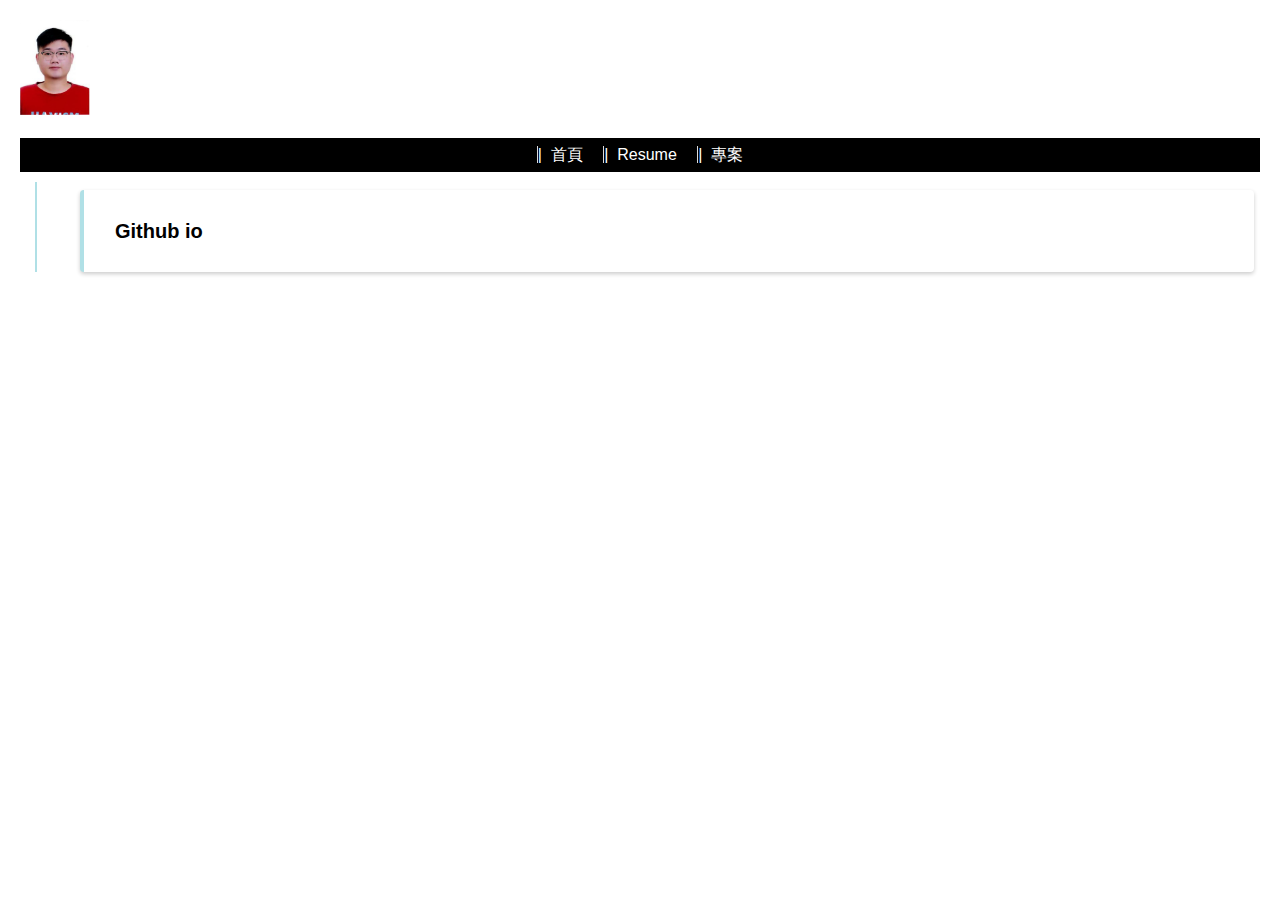
==== project.html @ bab6f6d1 "keep update my web page." ====
<!DOCTYPE html>
<html lang="zh">
<head>
<meta charset="UTF-8">
<meta name="viewport" content="width=device-width, initial-scale=1.0">
<title>Main page</title>
<style>
    h2 {
      display: flex;
      align-items: center;
      height: 60px;
      border: 1px solid #ffffff;
      margin: 0;
      padding: 0 20px;
      background-color: #ffffff;
    }
    h2 a {
      text-decoration: none;
      color: #000;
    }
</style>
<link rel="stylesheet" href="styles.css">
</head>
<body>
    <header>
        <h1><a href="index.html"><img src="img/pic.jpg" width="70px"></a></h1>  <!-- 置入ＬＯＧＯ圖片-->

        <nav class="navigation"> <!-- 導覽列設定開始-->
           <ul>
                <li><a href="index.html">|&nbsp;&nbsp;首頁</a></li>
                <li><a href="resume.html">|&nbsp;&nbsp;Resume</a></li>
                <li><a href="project.html">|&nbsp;&nbsp;專案</a></li>
            </ul>
        </nav>                   <!-- 導覽列設定結束-->
    </header>
    <main>
        <div class="timeline">
            <div class="event">
                <br>
                <div class="event-content">
                <h2><a href="https://github.com/MikeHuang0618/mikehuang0618.github.io" target="_blank">Github io</a></h2>
                </div>
            </div>
        </div>
    </main>

    <button id="backToTop" onclick="scrollToTop()">回到頂部</button>
    <script>
    window.onscroll = function() {
        if (document.body.scrollTop > 20 || document.documentElement.scrollTop > 20) {
        document.getElementById("backToTop").style.display = "block";
        } else {
        document.getElementById("backToTop").style.display = "none";
        }
    };

    function scrollToTop() {
        window.scrollTo({top: 0, behavior: 'smooth'});
    }
    </script>
</body>
</html>
---- styles.css ----
body {
    font-family: Arial, sans-serif;
    line-height: 1.1;
    margin: 20px;
}

/* 導覽列 */
.navigation ul {
    background-color: #000000;
    margin: 0;
    padding: 4px;
    text-align: center;
}
.navigation ul li {
    list-style-type: none;
    display: inline;
    margin: 0 8px;
	border-left: #DCDCDC 0.8px solid;
}
.navigation ul li a {
    color: #ffffff;
    text-decoration: none;
}
.navigation ul li a:hover {
    color:#A16F36;
    text-decoration:none;
}

.timeline {
    position: relative;
    padding-left: 30px;
    list-style: none;
}
  
.timeline::before {
content: '';
position: absolute;
left: 15px;
top: 10px;
bottom: 0;
width: 2px;
background-color: #B0E0E6;
}

.event {
margin-bottom: 20px;
display: flex;
flex-direction: column;
align-items: start;
position: relative;
}

.event-date {
padding: 5px 10px;
background-color: #B0E0E6;
color: #333;
border-radius: 10px;
position: relative;
top: 0;
margin-bottom: 5px;
}

.event-content {
background-color: white;
padding: 10px;
border-radius: 4px;
box-shadow: 0 2px 4px rgba(0,0,0,0.2);
flex-grow: 1;
border-left: 4px solid #B0E0E6;
position: relative;
left: 30px;
width: calc(100% - 60px);
}

.event-content h3 {
    margin-top: 0;
    font-size: 16px;
}

.event-content h2 {
    margin-top: 0;
    font-size: 20px;
}
    
.event-content p {
    margin-top: 0;
    font-size: 16px;
}

h1 {
margin-top: 0;
font-size: 26px;
}

h2 {
    margin-top: 0;
    font-size: 20px;
}

hr {
    border: 0;
    height: 2px;
    background-color: #B0E0E6;
    margin: 10px 0;
}

ol {
list-style-type: circle;
margin: 0;
padding: 0;
padding-left: 20px;
}

li {
font-size: 16px; 
line-height: 1.6;
}

@media screen and (max-width: 600px) {
.timeline {
    padding-left: 50px;
}

.timeline::before {
    left: 40px;
}

.event-content {
    left: 40px;
    width: calc(100% - 80px);
}
}

#backToTop {
    position: fixed;
    bottom: 20px;
    right: 20px;
    background-color: rgba(0, 0, 0, 0.5);
    color: white;
    border: none;
    padding: 10px 15px;
    border-radius: 5px;
    cursor: pointer;
    display: none;
}
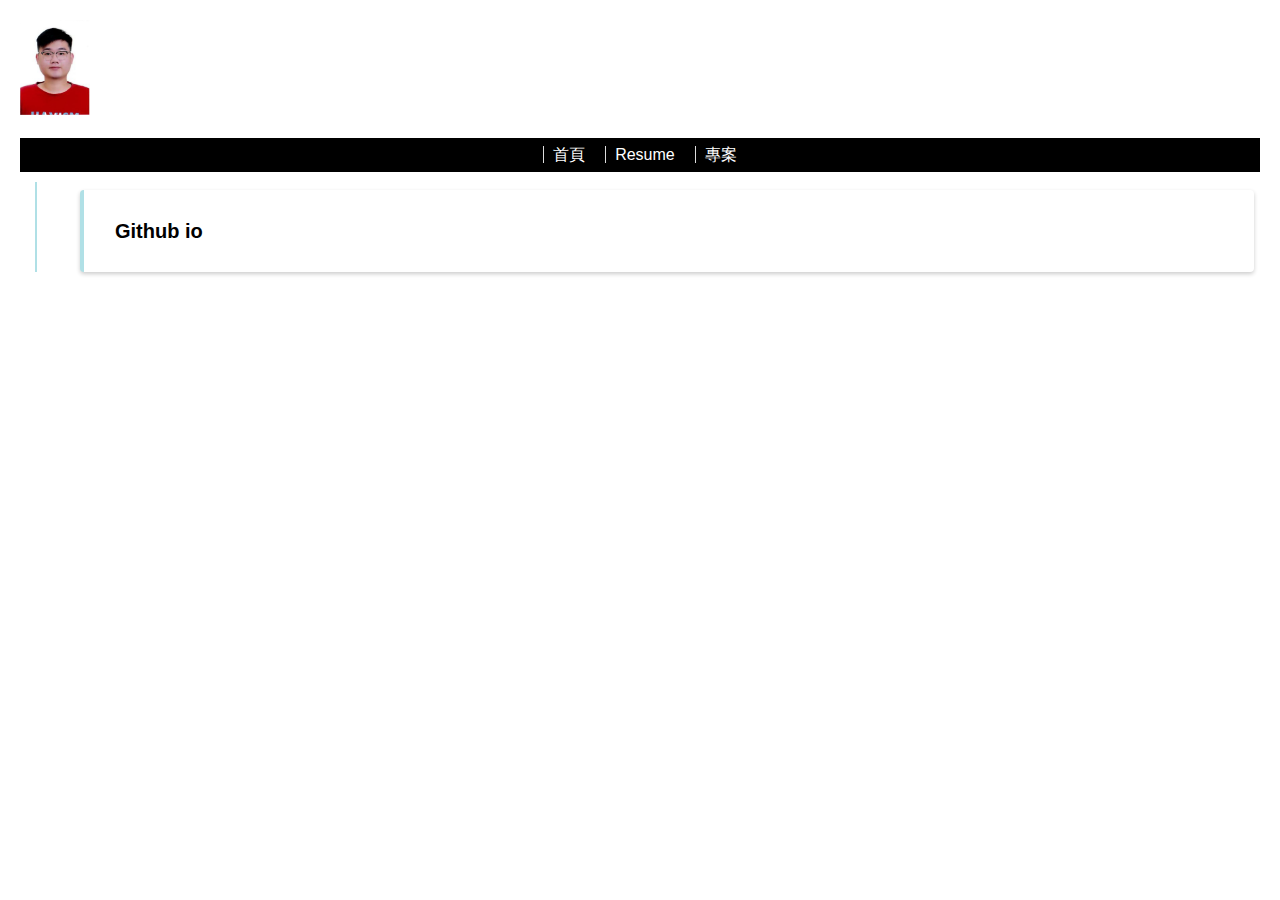
==== commit 614d508f: "Update project.html" ====
--- a/project.html
+++ b/project.html
@@ -27,9 +27,9 @@
 
         <nav class="navigation"> <!-- 導覽列設定開始-->
            <ul>
-                <li><a href="index.html">|&nbsp;&nbsp;首頁</a></li>
-                <li><a href="resume.html">|&nbsp;&nbsp;Resume</a></li>
-                <li><a href="project.html">|&nbsp;&nbsp;專案</a></li>
+                <li><a href="index.html">&nbsp;&nbsp;首頁</a></li>
+                <li><a href="resume.html">&nbsp;&nbsp;Resume</a></li>
+                <li><a href="project.html">&nbsp;&nbsp;專案</a></li>
             </ul>
         </nav>                   <!-- 導覽列設定結束-->
     </header>
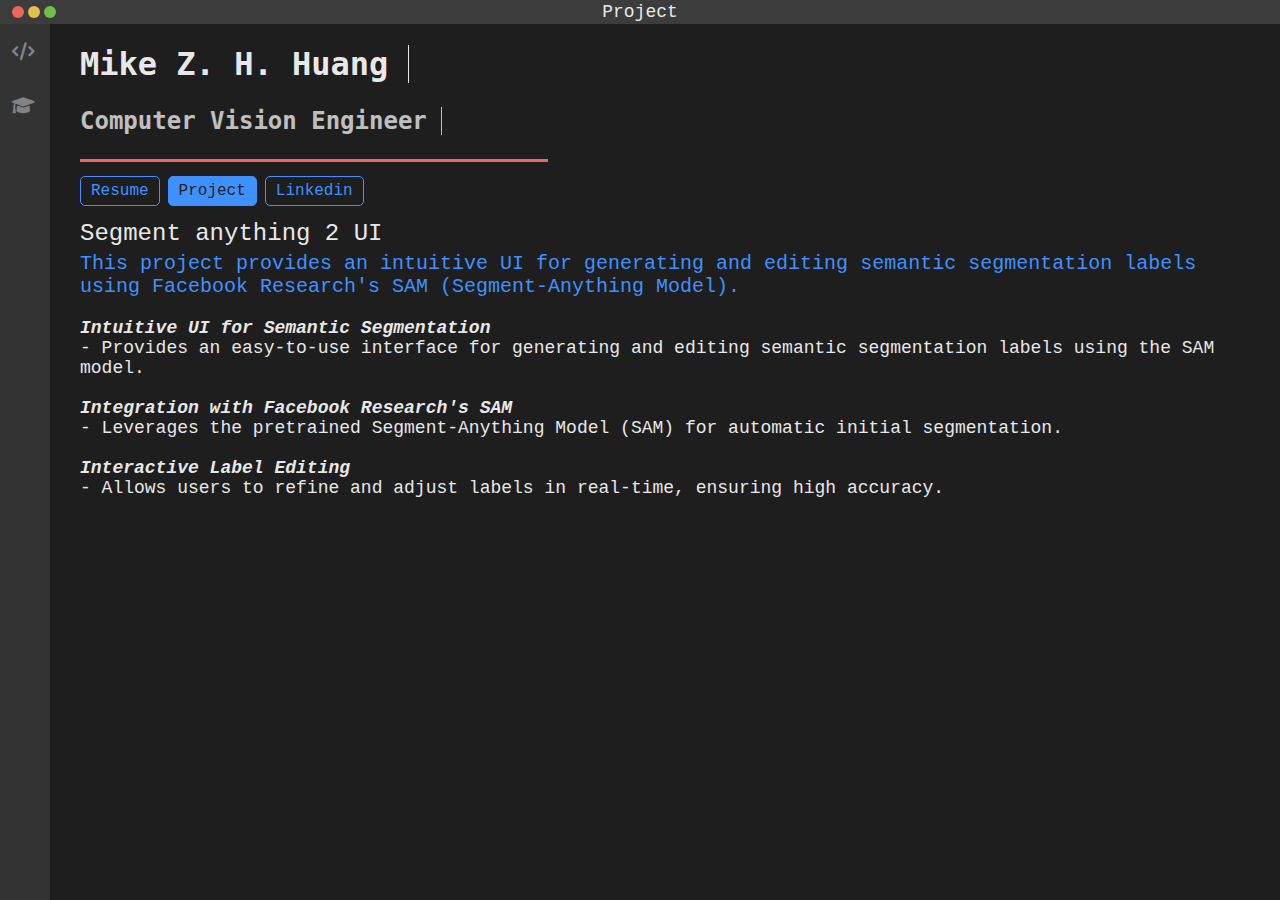
==== commit ba3041cc: "A new page to display my project." ====
--- a/project.html
+++ b/project.html
@@ -1,62 +1,240 @@
-<!DOCTYPE html>
-<html lang="zh">
-<head>
-<meta charset="UTF-8">
-<meta name="viewport" content="width=device-width, initial-scale=1.0">
-<title>Main page</title>
-<style>
-    h2 {
-      display: flex;
-      align-items: center;
-      height: 60px;
-      border: 1px solid #ffffff;
-      margin: 0;
-      padding: 0 20px;
-      background-color: #ffffff;
-    }
-    h2 a {
-      text-decoration: none;
-      color: #000;
-    }
-</style>
-<link rel="stylesheet" href="styles.css">
-</head>
-<body>
-    <header>
-        <h1><a href="index.html"><img src="img/pic.jpg" width="70px"></a></h1>  <!-- 置入ＬＯＧＯ圖片-->
-
-        <nav class="navigation"> <!-- 導覽列設定開始-->
-           <ul>
-                <li><a href="index.html">&nbsp;&nbsp;首頁</a></li>
-                <li><a href="resume.html">&nbsp;&nbsp;Resume</a></li>
-                <li><a href="project.html">&nbsp;&nbsp;專案</a></li>
-            </ul>
-        </nav>                   <!-- 導覽列設定結束-->
-    </header>
-    <main>
-        <div class="timeline">
-            <div class="event">
-                <br>
-                <div class="event-content">
-                <h2><a href="https://github.com/MikeHuang0618/mikehuang0618.github.io" target="_blank">Github io</a></h2>
-                </div>
-            </div>
-        </div>
-    </main>
-
-    <button id="backToTop" onclick="scrollToTop()">回到頂部</button>
-    <script>
-    window.onscroll = function() {
-        if (document.body.scrollTop > 20 || document.documentElement.scrollTop > 20) {
-        document.getElementById("backToTop").style.display = "block";
-        } else {
-        document.getElementById("backToTop").style.display = "none";
-        }
-    };
-
-    function scrollToTop() {
-        window.scrollTo({top: 0, behavior: 'smooth'});
-    }
-    </script>
-</body>
-</html>
+<!DOCTYPE html>
+<html lang="en">
+<head>
+<meta charset="UTF-8">
+<meta name="viewport" content="width=device-width, initial-scale=1.0">
+<title>Mike's project</title>
+<link rel="stylesheet" href="resume.css">
+<link rel="stylesheet" href="https://cdnjs.cloudflare.com/ajax/libs/font-awesome/6.0.0-beta3/css/all.min.css">
+<script src="https://code.jquery.com/jquery-3.6.0.min.js"></script>
+<script src="resume.js" defer></script>
+</head>
+<body>
+    <div class="resume-container">
+        <div class="resume">
+          <div class="top">
+            <small class="circleBtn">&times;</small>
+            <small class="circleBtn">-</small>
+            <small class="circleBtn">+</small>
+            <small class="topText">Project</small>
+          </div>
+          <div class="bottom">
+            <div class="activeSidebar">
+                <div class="navTab" data-target="skills">
+                  <span class="fas fa-code"></span>
+                  <div class="tooltip">Skills</div>
+                </div>
+                <div class="navTab" data-target="experience">
+                  <span class="fas fa-graduation-cap"></span>
+                  <div class="tooltip">Experience</div>
+                </div>
+            </div>
+            <div class="sidebar" data-id="skills" style="display: none">
+              <div class="folder"><a class="folderTitle" href="javascript:;"><i class="fas fa-angle-down"></i>Skills</a>
+                <div class="folderContent">
+                  <ul class="listSkill">
+                    <li>
+                      <div class="circlePercent">
+                        <div class="p90"></div>
+                        <div class="p180"></div>
+                        <div class="p270"></div>
+                        <div class="p360"></div>
+                      </div>ML / DL
+                    </li>
+                    <li>
+                      <div class="circlePercent">
+                        <div class="p90"></div>
+                        <div class="p180"></div>
+                        <div class="p270"></div>
+                      </div>Image Process
+                    </li>
+                    <li>
+                      <div class="circlePercent">
+                        <div class="p90"></div>
+                        <div class="p180"></div>
+                        <div class="p270"></div>
+                      </div>Computer Vision
+                    </li>
+                    <li>
+                      <div class="circlePercent">
+                        <div class="p90"></div>
+                        <div class="p180"></div>
+                      </div>Backend (API/SQL/CI)
+                    </li>
+                    <li>
+                      <div class="circlePercent">
+                        <div class="p90"></div>
+                      </div>Data Mining
+                    </li>
+                    <li>
+                      <div class="circlePercent">
+                        <div class="p90"></div>
+                      </div>Heuristic Algorithm
+                    </li>
+                  </ul>
+                </div>
+              </div>
+              <div class="folder"><a class="folderTitle" href="#"><i class="fas fa-angle-down"></i>Languages</a>
+                <div class="folderContent">
+                  <ul class="listProgram">
+                    <li>Python
+                      <div class="bar">
+                        <div class="value" data-percent="80%"></div>
+                      </div>
+                    </li>
+                    <li>C/C++
+                      <div class="bar">
+                        <div class="value" data-percent="60%"></div>
+                      </div>
+                    </li>
+                    <li>Android
+                        <div class="bar">
+                          <div class="value" data-percent="45%"></div>
+                        </div>
+                    </li>
+                    <li>SQL
+                      <div class="bar">
+                        <div class="value" data-percent="40%"></div>
+                      </div>
+                    </li>
+                    <li>HTML/CSS/JS
+                      <div class="bar">
+                        <div class="value" data-percent="40%"></div>
+                      </div>
+                    </li>
+                    <li>C#
+                      <div class="bar">
+                        <div class="value" data-percent="40%"></div>
+                      </div>
+                    </li>
+                  </ul>
+                </div>
+              </div>
+              <div class="folder"><a class="folderTitle" href="#"><i class="fas fa-angle-down"></i>Tools</a>
+                <div class="folderContent">
+                  <ul class="listProgram">
+                    <li>Markdown
+                      <div class="bar">
+                        <div class="value" data-percent="80%"></div>
+                      </div>
+                    </li>
+                    <li>Git/Github/Gitlab
+                      <div class="bar">
+                        <div class="value" data-percent="80%"></div>
+                      </div>
+                    </li>
+                    <li>Docker
+                        <div class="bar">
+                          <div class="value" data-percent="50%"></div>
+                        </div>
+                    </li>
+                    <li>CMakeFile/MakeFile
+                      <div class="bar">
+                        <div class="value" data-percent="40%"></div>
+                      </div>
+                    </li>
+                    <li>Jenkins
+                      <div class="bar">
+                        <div class="value" data-percent="40%"></div>
+                      </div>
+                    </li>
+                  </ul>
+                </div>
+              </div>
+            </div>
+            <div class="sidebar" data-id="experience" style="display: none">
+                <div class="folder"><a class="folderTitle" href="#"><i class="fas fa-angle-down"></i>Education</a>
+                    <div class="folderContent">
+                      <ul class="listExp">
+                        <li class="expBlock"><span class="year">2021 Sep<br>~<br>2023 Jun</span>
+                            <ul class="infoList">
+                              <li style="font-size: 20px;">NKUST</li>
+                              <li class="companyName">Electronical Engineering, MS</li>
+                              <li class="frameworks">Python / C++</li>
+                            </ul>
+                        </li>
+                        <li class="expBlock"><span class="year">2017 Sep<br>~<br>2021 Jun</span>
+                          <ul class="infoList"> 
+                            <li style="font-size: 20px;">NUU</li>
+                            <li class="companyName">Electronic Engineering, BS</li>
+                            <li class="frameworks">Python / C++ / C# / SQL </li>
+                          </ul>
+                        </li>
+                      </ul>
+                    </div>
+                </div>
+                <div class="folder"><a class="folderTitle" href="#"><i class="fas fa-angle-down"></i>Experience</a>
+                <div class="folderContent">
+                  <ul class="listExp">
+                    <li class="expBlock"><span class="year">2023 Aug<br>~<br>now</span>
+                      <ul class="infoList"> 
+                        <li style="font-size: 20px;">Computer Vision Engineer</li>
+                        <li class="companyName">Plustek Inc.</li>
+                        <li class="frameworks">Python / C++</li>
+                      </ul>
+                    </li>
+                    <li class="expBlock"><span class="year">2021 Sep<br>~<br>2023 Mar</span>
+                        <ul class="infoList"> 
+                          <li style="font-size: 20px;">Assistant Software Engineer</li>
+                          <li class="companyName">Plustek Inc.</li>
+                          <li class="frameworks">Python</li>
+                        </ul>
+                    </li>
+                    <li class="expBlock"><span class="year">2020 Mar<br>~<br>2020 Aug</span>
+                        <ul class="infoList"> 
+                          <li style="font-size: 20px;">Intern</li>
+                          <li class="companyName">ITRI</li>
+                          <li class="frameworks">Python / C# / SQL </li>
+                        </ul>
+                    </li>
+                  </ul>
+                </div>
+                </div>
+            </div>
+            <div class="right">
+              <h1 class="titleName">Mike Z. H. Huang</h1>
+              <h3 class="subTitle">Computer Vision Engineer</h3>
+              <hr/>
+              <div class="extBtns">
+                <a class="btnExtLink" href="index.html">Resume</a>
+                <a class="btnExtLink fill" href="project.html" target="_blank">Project</a>
+                <a class="btnExtLink" href="https://www.linkedin.com/in/mike-z-h-huang/" target="_blank">Linkedin</a>
+              </div>
+              <a href="https://github.com/MikeHuang0618/SAM-UI.git" target="_blank" style="text-decoration: none; color: inherit;">
+                <h2>Segment anything 2 UI</h2>
+                <ul class="basic">
+                  <li>
+                      <ul>
+                          <li style="color: #3E91FF; font-size: 20px;">This project provides an intuitive UI for generating and editing semantic segmentation labels using Facebook Research's SAM (Segment-Anything Model).
+                              <li></li>
+                              <ul>
+                                  <li style="color: #E8E8E8; font-size: 18px; font-weight: bold; font-style: italic">
+                                      Intuitive UI for Semantic Segmentation
+                                      <ul>
+                                          <li style="color: #E8E8E8; font-size: 18px; font-weight: normal; font-style: normal;">- Provides an easy-to-use interface for generating and editing semantic segmentation labels using the SAM model.</li>
+                                      </ul>
+                                  </li>
+                                  <li style="color: #E8E8E8; font-size: 18px; font-weight: bold; font-style: italic">
+                                      Integration with Facebook Research's SAM
+                                      <ul>
+                                          <li style="color: #E8E8E8; font-size: 18px; font-weight: normal; font-style: normal;">- Leverages the pretrained Segment-Anything Model (SAM) for automatic initial segmentation.</li>
+                                      </ul>
+                                  </li>
+                                  <li style="color: #E8E8E8; font-size: 18px; font-weight: bold; font-style: italic">
+                                      Interactive Label Editing
+                                      <ul>
+                                          <li style="color: #E8E8E8; font-size: 18px; font-weight: normal; font-style: normal;">- Allows users to refine and adjust labels in real-time, ensuring high accuracy.</li>
+                                      </ul>
+                                  </li>
+                              </ul>
+                          </li>
+                      </ul>
+                  </li>
+                </ul>
+              </a>
+            </div>
+          </div>
+        </div>
+      </div>
+</body>
+</html>--- a/resume.css
+++ b/resume.css
@@ -0,0 +1,390 @@
+@charset "UTF-8";
+html, body {
+  margin: 0;
+  padding: 0;
+  height: 100%;
+  width: 100%;
+  font-family: "Consolas", "Courier New", "Fira Code", monospace;
+  color: #E8E8E8;
+  background: #eee;
+}
+
+@keyframes typing {
+	from { width: 0 }
+}
+
+@keyframes caret {
+	50% { border-right-color: transparent; }
+  to { border-right: none; }
+}
+
+.resume .bottom .right .titleName {
+	font: bold 200% Consolas, Monaco, monospace;
+	width: 17ch;
+	white-space: nowrap;
+	overflow: hidden;
+	border-right: .05em solid;
+	animation: typing 5s steps(17) forwards,
+	           caret 1s steps(1) 5s forwards;
+}
+
+.resume .bottom .right .subTitle {
+	font: bold 150% Consolas, Monaco, monospace;
+  opacity: 0.8;
+	width: 25ch;
+	white-space: nowrap;
+	overflow: hidden;
+	border-right: .05em solid;
+	animation: typing 5s steps(25) forwards,
+	           caret 1s steps(1) 5s forwards;
+}
+
+h2, h4, h5 {
+  margin: 0;
+  font-weight: 400;
+}
+
+h2 {
+  margin-bottom: 5px;
+}
+
+h4 {
+  opacity: 0.7;
+  margin-top: 30px;
+}
+
+a {
+  color: #3E91FF;
+  text-decoration: none;
+}
+
+ul {
+  list-style: none;
+  margin-top: 0;
+  padding-left: 0;
+}
+
+.resume-container {
+  display: flex;
+  justify-content: center;
+  align-items: center;
+  height: 100vh; /* Fill the entire viewport height */
+  width: 100vw;  /* Fill the entire viewport width */
+  overflow: hidden;
+}
+.resume {
+  display: flex;
+  flex-direction: column;
+  width: 100%;
+  height: 100%;
+  background: #fff; /* Optional: Background color */
+  overflow: hidden;
+}
+.resume .top {
+  min-height: 24px;
+  position: relative;
+  background-color: #3C3C3C;
+  padding: 0px 10px;
+  display: flex;
+  align-items: center;
+}
+.resume .top .topText {
+  position: absolute;
+  left: 50%;
+  top: 50%;
+  transform: translate(-50%, -50%);
+  font-size: 18px;
+}
+.resume .top .circleBtn {
+  position: relative;
+  border-radius: 50%;
+  text-align: center;
+  cursor: pointer;
+  width: 16px;
+  height: 16px;
+  font-size: 16px;
+  line-height: 14px;
+  transform: scale(0.75);
+}
+.resume .top .circleBtn .circleBtnIcon {
+  position: absolute;
+  left: 50%;
+  top: 50%;
+  transform: translate(-50%, -50%);
+}
+.resume .top .circleBtn:nth-child(1) {
+  background-color: #EC665A;
+  color: #EC665A;
+}
+.resume .top .circleBtn:nth-child(1):hover {
+  color: #731611;
+}
+.resume .top .circleBtn:nth-child(2) {
+  background-color: #DFC24D;
+  color: #DFC24D;
+}
+.resume .top .circleBtn:nth-child(2):hover {
+  color: #8F5B24;
+}
+.resume .top .circleBtn:nth-child(3) {
+  background-color: #72BF47;
+  color: #72BF47;
+}
+.resume .top .circleBtn:nth-child(3):hover {
+  color: #2D641E;
+}
+.resume .bottom {
+  display: flex;
+  height: 100%;
+}
+.resume .bottom.hidden {
+  display: none;
+}
+.resume .bottom .activeSidebar {
+  width: 50px;
+  background-color: #333333;
+  transition: width 0.3s;
+  overflow: hidden;
+}
+.resume .bottom .activeSidebar:hover {
+  width: 200px;
+}
+.resume .bottom .activeSidebar .navTab {
+  position: relative;
+  display: flex;
+  text-align: center;
+  padding: 18px 12px;
+  font-size: 18px;
+  cursor: pointer;
+  color: #838383;
+}
+.resume .bottom .activeSidebar .navTab.active, .resume .bottom .activeSidebar .navTab:hover {
+  color: white;
+}
+
+.tooltip {
+  display: none;
+  position: absolute;
+  left: 30%;
+  margin-left: 10px;
+  opacity: 0;
+  transition: opacity 0.3s;
+}
+
+.navTab:hover .tooltip {
+  display: block; /* 懸停時顯示 */
+  opacity: 1; /* 懸停時顯示 */
+}
+
+.resume .bottom .sidebar {
+  background: #252526;
+  flex: 0;
+  display: none;
+}
+.resume .bottom .sidebar .folder .folderTitle {
+  display: flex;
+  align-items: center;
+  color: #CCCCCC;
+  background-color: #383838;
+  border: solid 1px #383838;
+  padding: 4px 10px;
+  cursor: pointer;
+}
+.resume .bottom .sidebar .folder .folderTitle:hover {
+  border-color: #3E91FF;
+}
+.resume .bottom .sidebar .folder .folderTitle i {
+  width: 20px;
+}
+.resume .bottom .sidebar .folder .folderContent {
+  background-color: #252526;
+  padding: 4px 10px;
+}
+.resume .bottom .right {
+  background: #1E1E1E;
+  flex: 1;
+  padding: 0px 30px;
+  padding-bottom: 20px;
+  overflow: auto;
+  height: 100%;
+}
+.resume .bottom .right::-webkit-scrollbar {
+  width: 0px;
+  background: transparent;
+}
+
+.resume .bottom .right hr {
+  border: none;
+  border-bottom: 3px solid #ed6663;
+  width: 40%;
+  margin-left: 0;
+  margin-bottom: 14px;
+}
+.resume .bottom .right p.comment {
+  color: #6A9A55;
+  margin: 2px 0px;
+}
+.resume .bottom .right p.comment:before {
+  content: "// ";
+}
+.resume .bottom .right .extBtns {
+  display: flex;
+  margin: 14px 0px;
+}
+.resume .bottom .right .extBtns .btnExtLink {
+  display: inline-block;
+  padding: 5px 10px;
+  margin-right: 8px;
+  transition-duration: 0.2s;
+  overflow: hidden;
+  border: solid 1px #3E91FF;
+  box-sizing: border-box;
+  font-weight: 500;
+  border-radius: 5px;
+}
+.resume .bottom .right .extBtns .btnExtLink.fill {
+  background-color: #3E91FF;
+  border-color: #3E91FF;
+  color: #1E1E1E;
+}
+.resume .bottom .right .extBtns .btnExtLink:hover {
+  background-color: #ed6663;
+  border-color: #ed6663;
+  color: #252526;
+}
+
+ul.listSkill {
+  display: flex;
+  flex-wrap: wrap;
+}
+ul.listSkill li {
+  width: 50%;
+  display: flex;
+  flex-direction: column;
+  align-items: center;
+  text-align: center;
+  padding: 10px;
+  box-sizing: border-box;
+  font-size: 16px;
+}
+
+.circlePercent {
+  width: 50px;
+  height: 50px;
+  position: relative;
+  background-color: rgba(62, 145, 255, 0.4);
+  border-radius: 50%;
+  overflow: hidden;
+  margin-bottom: 5px;
+}
+.circlePercent:after {
+  content: "";
+  width: calc(100% - 20px);
+  height: calc(100% - 20px);
+  position: absolute;
+  left: 50%;
+  top: 50%;
+  transform: translate(-50%, -50%);
+  background-color: #252526;
+  border-radius: 50%;
+}
+.circlePercent .p90, .circlePercent .p180, .circlePercent .p270, .circlePercent .p360 {
+  width: 50%;
+  height: 50%;
+  position: absolute;
+  background-color: #3E91FF;
+}
+.circlePercent .p90 {
+  top: 0;
+  left: 50%;
+}
+.circlePercent .p180 {
+  top: 50%;
+  left: 50%;
+}
+.circlePercent .p270 {
+  top: 50%;
+  left: 0;
+}
+.circlePercent .p360 {
+  top: 0;
+  left: 0;
+}
+
+ul.listProgram {
+  margin-top: 8px;
+}
+ul.listProgram li {
+  padding: 5px 15px;
+  display: flex;
+  justify-content: space-between;
+  align-items: center;
+}
+ul.listProgram li .bar {
+  width: 45%;
+  height: 10px;
+  border: solid 1px #ed6663;
+  border-radius: 12px;
+  overflow: hidden;
+}
+ul.listProgram li .bar .value {
+  width: 0;
+  height: 100%;
+  background-color: #ed6663;
+}
+
+ul.listExp li.expBlock {
+  display: flex;
+  margin: 10px 0px;
+  min-height: 60px;
+}
+ul.listExp li.expBlock .year {
+  display: inline-block;
+  font-size: 18px;
+  width: 100px;
+  text-align: center;
+  padding-right: 0 10px;
+}
+ul.listExp li.expBlock .infoList {
+  padding-left: 10px;
+  border-left: 5px solid #fff;
+}
+ul.listExp li.expBlock .infoList li {
+  font-weight: bold;
+  padding-bottom: 4px;
+}
+ul.listExp li.expBlock .infoList .companyName {
+  font-size: 18px;
+  color: #6A9A55;
+}
+ul.listExp li.expBlock .infoList .frameworks {
+  font-size: 16px;
+  color: #D2B87C;
+  font-weight: normal;
+}
+ul.listExp li.expBlock:nth-child(1) .infoList {
+  border-color: rgba(62, 145, 255, 0.4);
+}
+ul.listExp li.expBlock:nth-child(2) .infoList {
+  border-color: rgba(62, 145, 255, 0.7);
+}
+ul.listExp li.expBlock:nth-child(3) .infoList {
+  border-color: #3E91FF;
+}
+ul.listExp li.expBlock:nth-child(4) .infoList {
+  border-color: #4192fc;
+}
+ul.listExp li.expBlock:nth-child(5) .infoList {
+  border-color: #4a96f9;
+}
+
+ul.basic li {
+  padding-bottom: 10px;
+}
+ul.basic li p {
+  margin: 4px 0px;
+}
+ul.basic li small {
+  color: #ccc;
+  display: block;
+}
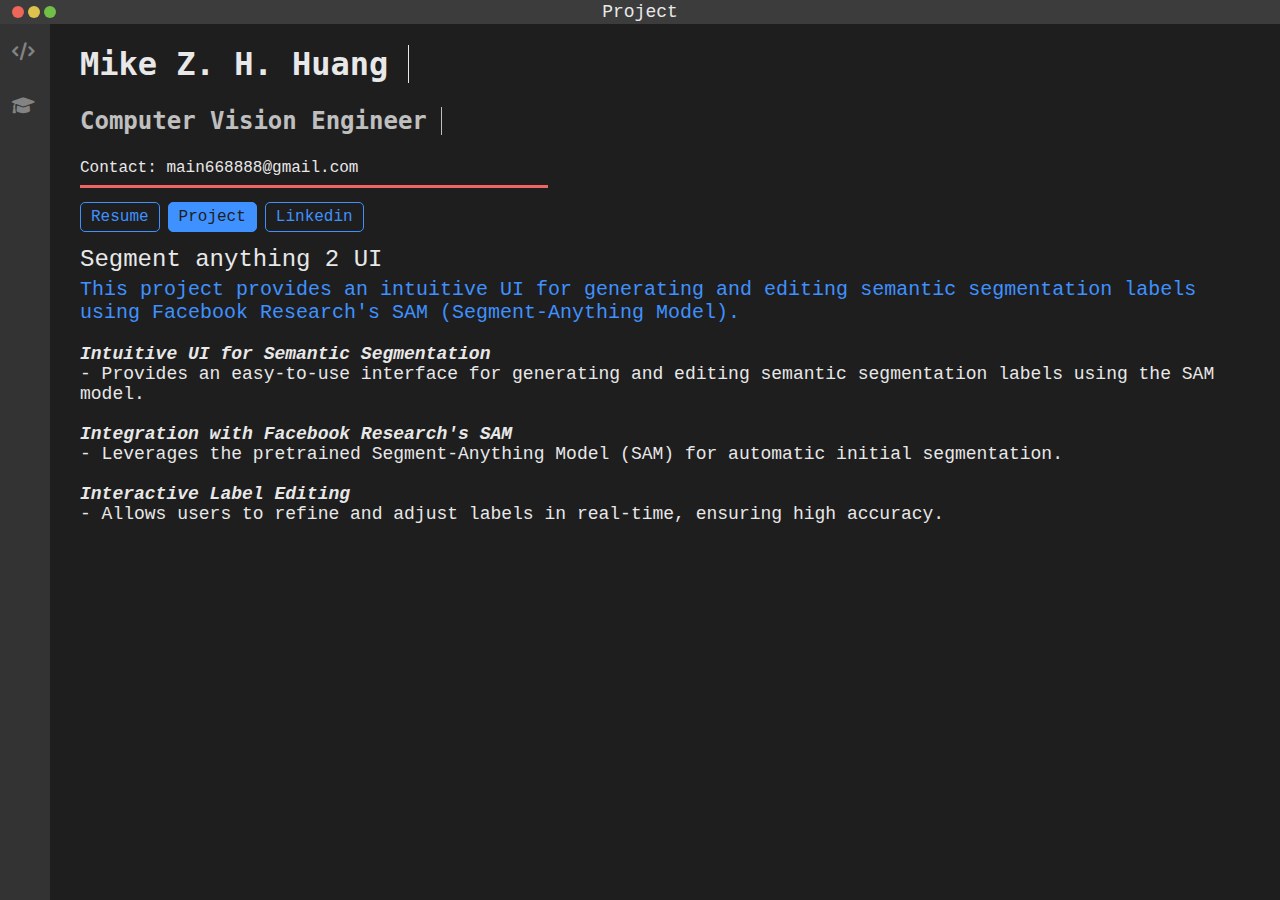
==== commit b27eb1f2: "Add contact info" ====
--- a/project.html
+++ b/project.html
@@ -194,6 +194,7 @@
             <div class="right">
               <h1 class="titleName">Mike Z. H. Huang</h1>
               <h3 class="subTitle">Computer Vision Engineer</h3>
+              Contact: main668888@gmail.com
               <hr/>
               <div class="extBtns">
                 <a class="btnExtLink" href="index.html">Resume</a>
